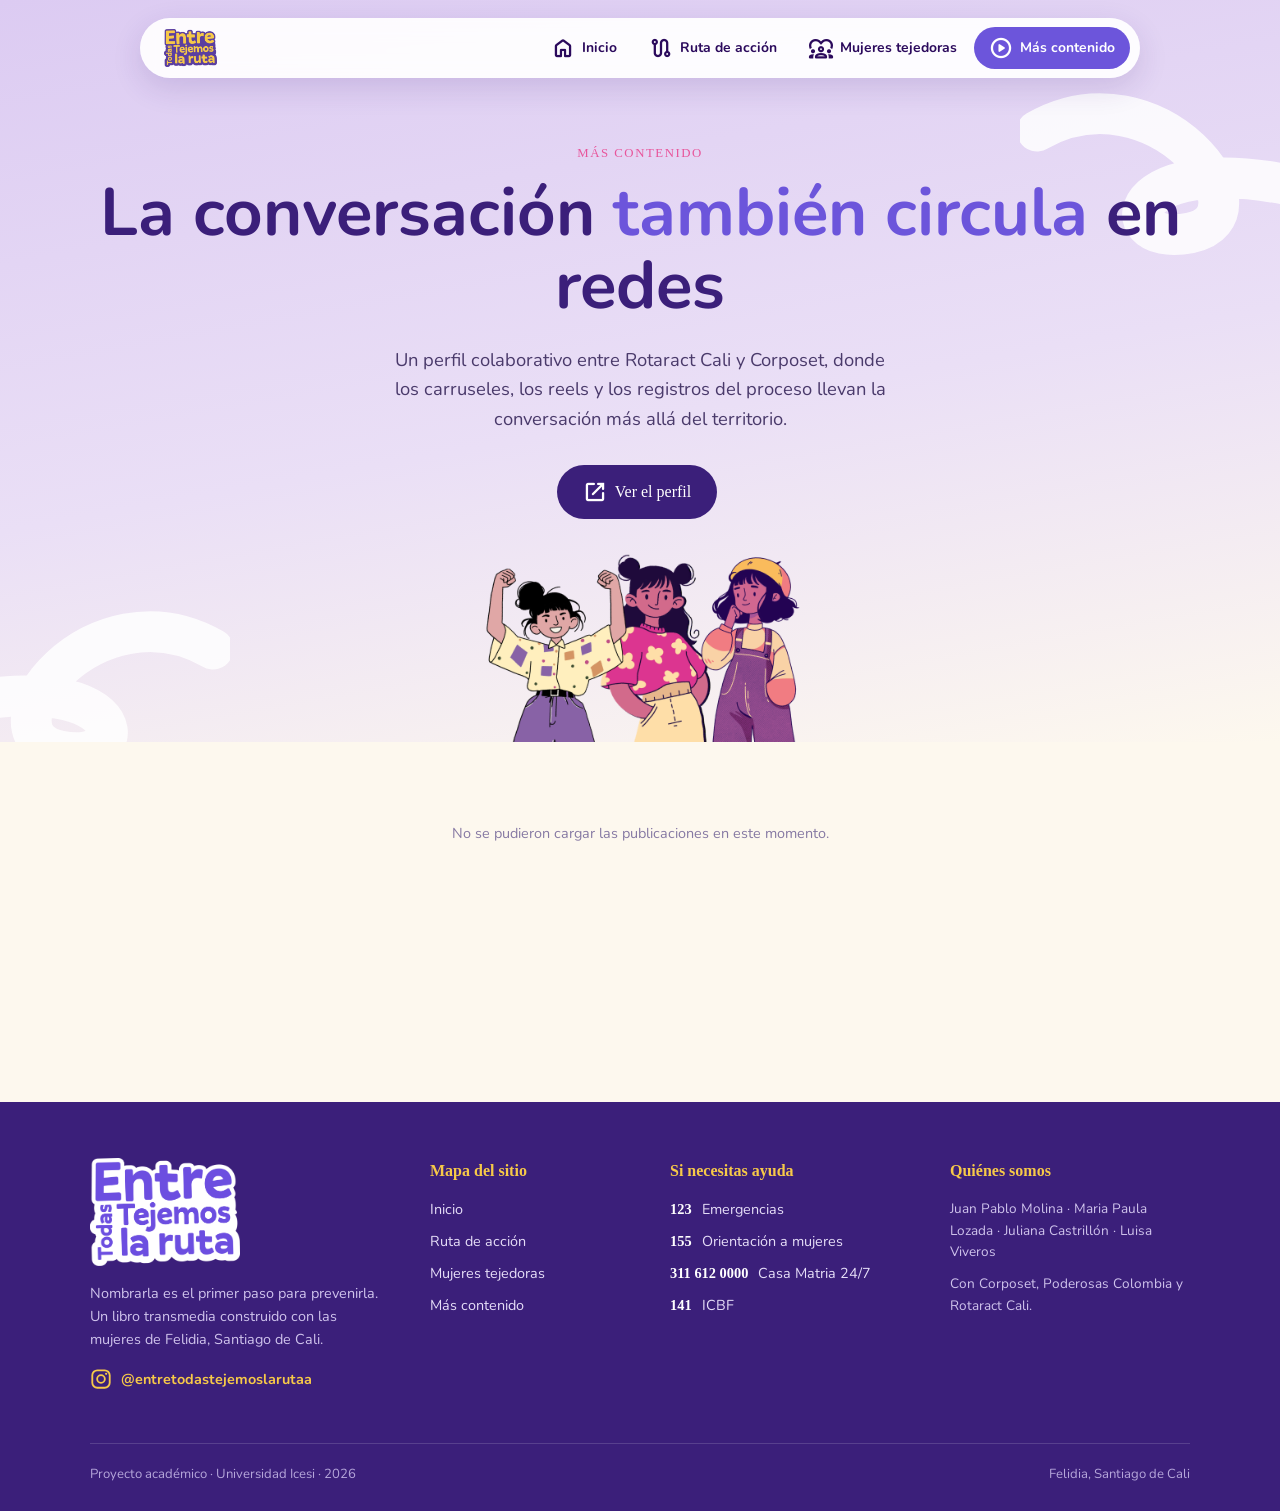
==== contenido.html @ 12bfb7f9 "Add files via upload" ====
<!DOCTYPE html>
<html lang="es">
<head>
<meta charset="UTF-8">
<meta name="viewport" content="width=device-width,initial-scale=1">
<title>Más contenido · Entre Todas Tejemos la Ruta</title>
<link href="https://fonts.googleapis.com/css2?family=Nunito:wght@400;600;700;800&display=swap" rel="stylesheet">
<link href="https://api.fontshare.com/v2/css?f[]=pally@400,500,700&display=swap" rel="stylesheet">
<link href="https://fonts.googleapis.com/css2?family=Material+Symbols+Rounded:opsz,wght,FILL,GRAD@24,400,0,0" rel="stylesheet">
<link rel="stylesheet" href="styles.css">
</head>
<body>

<nav>
  <a class="marca" href="index.html"><img src="logo2.png" alt="Entre Todas Tejemos la Ruta"></a>
  <div class="menu">
    <a class="ir" href="index.html"><span class="material-symbols-rounded">home</span>Inicio</a>
    <a class="ir" href="ruta.html"><span class="material-symbols-rounded">route</span>Ruta de acción</a>
    <a class="ir" href="tejedoras.html"><span class="material-symbols-rounded">diversity_1</span>Mujeres tejedoras</a>
    <a class="ir activo" href="contenido.html"><span class="material-symbols-rounded">play_circle</span>Más contenido</a>
  </div>
</nav>

<header class="banner interno lila ajustado centro">
  <svg class="squig fuerte" style="right:-80px;top:80px;width:340px" viewBox="0 0 200 120" fill="none" stroke="#fff" stroke-width="24" stroke-linecap="round"><path d="M10 30C80 -10 150 80 100 90S60 30 190 70"/></svg>
  <svg class="squig fuerte" style="left:-110px;bottom:-60px;width:340px;transform:scaleX(-1)" viewBox="0 0 200 120" fill="none" stroke="#fff" stroke-width="24" stroke-linecap="round"><path d="M10 30C80 -10 150 80 100 90S60 30 190 70"/></svg>
  <div class="wrap">
    <span class="eyebrow">Más contenido</span>
    <h1>La conversación <em>también circula</em> en redes</h1>
    <p>Un perfil colaborativo entre Rotaract Cali y Corposet, donde los carruseles, los reels y los registros del proceso llevan la conversación más allá del territorio.</p>
    <a class="btn" id="iglink" href="#" target="_blank" rel="noopener"><span class="material-symbols-rounded">open_in_new</span>Ver el perfil</a>

    <!-- Para cambiar la imagen, reemplaza el nombre del archivo -->
    <div class="ilustra-caja">
      <img class="ilustra" src="Group 19.png" alt="Ilustración de las tejedoras">
    </div>
  </div>
</header>

<section class="fondo-crema" style="padding-top:0">
  <div class="wrap">
    <!-- Aqui se cargan solas las publicaciones de Instagram -->
    <div class="muro" id="feed">
      <p class="pie-feed">Cargando publicaciones…</p>
    </div>
  </div>
</section>

<footer>
  <div class="pie">
    <div class="pie-marca">
      <!-- Cambia logo.png por tu logo cuando lo tengas -->
      <img src="logo.png" alt="Entre Todas Tejemos la Ruta" class="logo">
      <p>Nombrarla es el primer paso para prevenirla. Un libro transmedia construido con las mujeres de Felidia, Santiago de Cali.</p>
      <a class="red" href="https://www.instagram.com/entretodastejemoslarutaa/" target="_blank" rel="noopener" aria-label="Instagram">
        <svg viewBox="0 0 24 24" width="22" height="22" fill="none" stroke="currentColor" stroke-width="2" stroke-linecap="round"><rect x="2.5" y="2.5" width="19" height="19" rx="5.5"/><circle cx="12" cy="12" r="4.2"/><circle cx="17.6" cy="6.4" r="1.2" fill="currentColor" stroke="none"/></svg>
        <span>@entretodastejemoslarutaa</span>
      </a>
    </div>

    <div class="pie-col">
      <h4>Mapa del sitio</h4>
      <a href="index.html">Inicio</a>
      <a href="ruta.html">Ruta de acción</a>
      <a href="tejedoras.html">Mujeres tejedoras</a>
      <a href="contenido.html">Más contenido</a>
    </div>

    <div class="pie-col">
      <h4>Si necesitas ayuda</h4>
      <a href="tel:123"><b>123</b> Emergencias</a>
      <a href="tel:155"><b>155</b> Orientación a mujeres</a>
      <a href="tel:3116120000"><b>311 612 0000</b> Casa Matria 24/7</a>
      <a href="tel:141"><b>141</b> ICBF</a>
    </div>

    <div class="pie-col">
      <h4>Quiénes somos</h4>
      <p class="pie-txt">Juan Pablo Molina · Maria Paula Lozada · Juliana Castrillón · Luisa Viveros</p>
      <p class="pie-txt">Con Corposet, Poderosas Colombia y Rotaract Cali.</p>
    </div>
  </div>

  <div class="pie-abajo">
    <span>Proyecto académico · Universidad Icesi · 2026</span>
    <span>Felidia, Santiago de Cali</span>
  </div>
</footer>

<script>
/* =========================================================
   1) EL USUARIO DEL PERFIL (sin la arroba)
   ========================================================= */
var USUARIO_IG = "entretodastejemoslarutaa";

/* =========================================================
   2) EL FEED DE BEHOLD
   ========================================================= */
var FEED = "https://feeds.behold.so/5PLVJlpUCPObW07onoo1";

/* Cuantas publicaciones mostrar */
var CUANTAS = 6;

/* ---- De aqui para abajo no hace falta cambiar nada ---- */
document.getElementById("iglink").href = "https://www.instagram.com/" + USUARIO_IG + "/";

var feed = document.getElementById("feed");

/* Saca la mejor imagen disponible de una publicacion o de una lamina */
function sacarImagen(m){
  return (m.sizes && m.sizes.medium && m.sizes.medium.mediaUrl) ||
         (m.sizes && m.sizes.large  && m.sizes.large.mediaUrl)  ||
         (m.sizes && m.sizes.full   && m.sizes.full.mediaUrl)   ||
         m.thumbnailUrl || m.mediaUrl || "";
}

/* Arma una tarjeta con su carrusel propio */
function armarTarjeta(p){
  var laminas = (p.children && p.children.length) ? p.children : [p];
  var esVideo = (p.mediaType === "VIDEO");

  var card = document.createElement("article");
  card.className = "igc" + (esVideo ? " reel" : "");

  /* --- zona de medios --- */
  var medios = document.createElement("div");
  medios.className = "medios";

  laminas.forEach(function(m, i){
    var slide = document.createElement("div");
    slide.className = "slide" + (i === 0 ? " on" : "");
    if (m.mediaType === "VIDEO") {
      var v = document.createElement("video");
      v.src = m.mediaUrl;
      v.poster = m.thumbnailUrl || "";
      v.controls = true;
      v.playsInline = true;
      v.preload = "metadata";
      slide.appendChild(v);
    } else {
      var img = document.createElement("img");
      img.src = sacarImagen(m);
      img.alt = "Publicación de Instagram";
      img.loading = "lazy";
      slide.appendChild(img);
    }
    medios.appendChild(slide);
  });

  /* flechas y puntos, solo si hay mas de una lamina */
  if (laminas.length > 1) {
    var pos = 0;
    var slides = medios.querySelectorAll(".slide");

    var puntos = document.createElement("div");
    puntos.className = "puntos";
    laminas.forEach(function(_, i){
      var d = document.createElement("span");
      if (i === 0) d.className = "on";
      puntos.appendChild(d);
    });

    function mover(n){
      // pausa cualquier video antes de cambiar de lamina
      var vid = slides[pos].querySelector("video");
      if (vid) vid.pause();
      slides[pos].classList.remove("on");
      puntos.children[pos].classList.remove("on");
      pos = (n + slides.length) % slides.length;
      slides[pos].classList.add("on");
      puntos.children[pos].classList.add("on");
    }

    var atras = document.createElement("button");
    atras.className = "flecha izq";
    atras.innerHTML = '<span class="material-symbols-rounded">chevron_left</span>';
    atras.onclick = function(){ mover(pos - 1); };

    var adelante = document.createElement("button");
    adelante.className = "flecha der";
    adelante.innerHTML = '<span class="material-symbols-rounded">chevron_right</span>';
    adelante.onclick = function(){ mover(pos + 1); };

    medios.appendChild(atras);
    medios.appendChild(adelante);
    medios.appendChild(puntos);

    var cuenta = document.createElement("span");
    cuenta.className = "cuenta";
    cuenta.innerHTML = '<span class="material-symbols-rounded">filter_none</span>';
    medios.appendChild(cuenta);
  }

  card.appendChild(medios);

  /* --- copy de la publicacion --- */
  var texto = (p.caption || "").trim();
  var pie = document.createElement("div");
  pie.className = "copy";
  if (texto === "") {
    pie.innerHTML = '<p class="sincopy">Sin descripción</p>';
  } else {
    var parrafo = document.createElement("p");
    parrafo.className = "recortado";
    parrafo.textContent = texto;
    var mas = document.createElement("button");
    mas.className = "vermas";
    mas.textContent = "Ver más";
    mas.onclick = function(){
      parrafo.classList.toggle("recortado");
      mas.textContent = parrafo.classList.contains("recortado") ? "Ver más" : "Ver menos";
    };
    pie.appendChild(parrafo);
    pie.appendChild(mas);
  }

  var enlace = document.createElement("a");
  enlace.className = "ira";
  enlace.href = p.permalink;
  enlace.target = "_blank";
  enlace.rel = "noopener";
  enlace.innerHTML = '<span class="material-symbols-rounded">open_in_new</span>Ver en Instagram';
  pie.appendChild(enlace);

  card.appendChild(pie);
  return card;
}

fetch(FEED)
  .then(function(r){ return r.json(); })
  .then(function(datos){
    var posts = Array.isArray(datos) ? datos : (datos.posts || []);
    feed.innerHTML = "";
    if (posts.length === 0) {
      feed.innerHTML = '<p class="pie-feed">Todavía no hay publicaciones.</p>';
      return;
    }
    posts.slice(0, CUANTAS).forEach(function(p){
      feed.appendChild(armarTarjeta(p));
    });
  })
  .catch(function(){
    feed.innerHTML = '<p class="pie-feed">No se pudieron cargar las publicaciones en este momento.</p>';
  });
</script>
</body>
</html>
---- styles.css ----
/* ===== Entre Todas Tejemos la Ruta — estilos compartidos ===== */
:root{
  --lila:#DCCBF2; --lila2:#EFE8FA; --mor:#6C55DB; --mor-d:#3B1F7A;
  --ink:#2B0A5C; --rosa:#E8559B; --rosa-l:#FBE7F1; --amar:#F7C948; --crema:#FDF8EE;
}
*{box-sizing:border-box;margin:0}
html{scroll-behavior:smooth}
body{font-family:'Nunito',sans-serif;color:var(--ink);background:var(--crema);line-height:1.6;overflow-x:hidden}
h1,h2,h3{font-family:'Pally','Nunito',sans-serif;font-weight:700;line-height:1.08}
img{max-width:100%;display:block}
section{position:relative;padding:110px 6vw;overflow:hidden}
.wrap{max-width:1100px;margin:auto;position:relative;z-index:2}
h2{font-size:clamp(2rem,4.6vw,3.2rem);color:var(--mor-d);margin-bottom:18px}
h2 em{font-style:normal;color:var(--rosa)}
p.lead{font-size:1.1rem;max-width:660px;color:#4A3A6B}
.centro{text-align:center}
.centro p.lead{margin-left:auto;margin-right:auto}

.material-symbols-rounded{
  font-variation-settings:'FILL' 0,'wght' 500,'GRAD' 0,'opsz' 24;
  vertical-align:middle;line-height:1;
}

/* Espirales de fondo, gruesas y presentes */
.squig{position:absolute;pointer-events:none;z-index:0;opacity:.5}
.squig.fuerte{opacity:.85}

/* ===== MENU superpuesto, sin franja ===== */
nav{
  position:fixed;top:18px;left:50%;transform:translateX(-50%);
  z-index:100;width:min(1000px,94vw);
  background:rgba(255,255,255,.92);backdrop-filter:blur(10px);
  border-radius:99px;padding:9px 10px 9px 24px;
  display:flex;justify-content:space-between;align-items:center;gap:10px;
  box-shadow:0 10px 30px rgba(59,31,122,.14);
}
nav .marca{font-family:'Pally';color:var(--mor-d);text-decoration:none;font-weight:700;font-size:1rem}
nav .menu{display:flex;gap:2px;flex-wrap:wrap}
nav a.ir{display:inline-flex;align-items:center;gap:7px;text-decoration:none;color:var(--ink);font-weight:700;font-size:.87rem;padding:9px 15px;border-radius:99px;transition:.2s}
nav a.ir:hover{background:var(--lila2)}
nav a.ir.activo{background:var(--mor);color:#fff}
@media(max-width:900px){
  nav{border-radius:24px;flex-direction:column;align-items:flex-start;padding:14px 18px;top:10px}
  nav .menu{width:100%;gap:2px}
  nav a.ir{font-size:.8rem;padding:7px 11px}
}

/* ===== BANNERS ===== */
.banner{padding:190px 6vw 120px;position:relative;overflow:hidden}
.banner.claro{background:var(--crema)}
.banner.lila{background:linear-gradient(170deg,var(--lila) 0%,#EADFF6 55%,var(--crema) 100%)}
.banner .eyebrow{display:inline-block;font-family:'Pally';color:var(--rosa);letter-spacing:.12em;text-transform:uppercase;font-size:.8rem;margin-bottom:14px}
.banner h1{font-size:clamp(2.6rem,7vw,5.2rem);color:var(--mor-d);max-width:14ch}
.banner h1 em{font-style:normal;color:var(--mor)}
.banner p{margin:22px 0 28px;font-size:1.15rem;max-width:46ch;color:#4A3A6B}
.hero{display:grid;grid-template-columns:1.05fr .95fr;gap:40px;align-items:center}
@media(max-width:860px){.hero{grid-template-columns:1fr}.banner{padding-top:230px}}

/* Mosaico del banner de inicio */
.mosaico{display:grid;grid-template-columns:1fr 1fr;grid-auto-rows:118px;gap:14px}
.mos{border-radius:22px;overflow:hidden;display:grid;place-items:center;padding:16px;text-align:center;font-family:'Pally';font-size:.95rem;line-height:1.25}
.mos.alto{grid-row:span 2}
.mos.foto{background:#fff;padding:0}
.mos.foto img{width:100%;height:100%;object-fit:contain}
.mos.m1{background:var(--mor);color:#fff}
.mos.m2{background:var(--amar);color:var(--ink)}
.mos.m3{background:var(--rosa-l);color:var(--rosa)}
.mos.m4{background:var(--lila);color:var(--mor-d)}

/* Banner interno de las paginas */
.banner.interno{padding:200px 6vw 90px}
.banner.interno h1{font-size:clamp(2.3rem,6vw,4.2rem);max-width:18ch}

/* ===== BOTONES ===== */
.btn{display:inline-flex;gap:8px;align-items:center;background:var(--mor-d);color:#fff;text-decoration:none;font-family:'Pally';padding:14px 26px;border-radius:99px;transition:.2s;margin:4px 6px 0 0}
.btn:hover{transform:translateY(-3px);background:var(--mor)}
.btn.y{background:var(--amar);color:var(--ink)}
.btn.y:hover{background:#ffd75e}
.btn.rosa{background:var(--rosa);color:#fff}
.btn.rosa:hover{background:#f06dab}

/* ===== AVISO ===== */
.aviso{margin-top:30px;background:#fff;border-radius:20px;padding:20px 24px;max-width:680px;display:flex;gap:16px;box-shadow:0 8px 24px rgba(59,31,122,.07)}
.aviso .material-symbols-rounded{color:var(--rosa);font-size:30px}
.aviso b{font-family:'Pally';color:var(--mor-d);display:block;margin-bottom:4px}
.aviso p{font-size:.97rem;color:#4A3A6B}

/* ===== DOS COLUMNAS ===== */
.two{display:grid;grid-template-columns:1fr 1fr;gap:50px;align-items:center}
@media(max-width:860px){.two{grid-template-columns:1fr}}
.stats{display:grid;gap:12px}
.stat{border-radius:22px;padding:18px 22px;background:#fff;display:flex;gap:16px;align-items:center;box-shadow:0 6px 18px rgba(59,31,122,.06)}
.stat .material-symbols-rounded{font-size:34px;color:var(--mor)}
.stat b{font-family:'Pally';display:block;color:var(--mor-d)}
.stat span.d{font-size:.93rem;color:#5B4A7D}
.stat:nth-child(2) .material-symbols-rounded{color:var(--rosa)}
.stat:nth-child(3) .material-symbols-rounded{color:#D8A72A}
.stat:nth-child(4) .material-symbols-rounded{color:var(--mor-d)}

/* ===== TARJETAS ===== */
.cards{display:grid;grid-template-columns:repeat(auto-fit,minmax(235px,1fr));gap:20px;margin-top:40px}
.card{border-radius:26px;padding:26px;background:#fff;transition:.25s;box-shadow:0 8px 22px rgba(59,31,122,.06)}
.card:hover{transform:translateY(-6px)}
.card .n{width:48px;height:48px;border-radius:16px;background:var(--lila2);color:var(--mor);display:grid;place-items:center;margin-bottom:14px}
.card h4{color:var(--rosa);font-family:'Pally';font-size:.78rem;letter-spacing:.08em;margin-bottom:6px}
.card h3{font-size:1.3rem;margin-bottom:8px;color:var(--mor-d)}
.card p{font-size:.95rem;color:#5B4A7D}
/* acentos puntuales de color */
.card.acento-amar{background:var(--amar)}
.card.acento-amar .n{background:rgba(255,255,255,.55);color:var(--mor-d)}
.card.acento-amar h4{color:var(--mor-d)}
.card.acento-amar p{color:#4A3A1B}
.card.acento-lila{background:var(--lila)}
.card.acento-lila .n{background:rgba(255,255,255,.6)}
.card.acento-rosa{background:var(--rosa-l)}
.card.acento-rosa .n{background:#fff;color:var(--rosa)}

.quote{margin-top:56px;font-family:'Pally';font-size:clamp(1.5rem,3.2vw,2.3rem);text-align:center;color:var(--mor-d);max-width:20ch;margin-left:auto;margin-right:auto}
.quote span{color:var(--rosa)}

/* ===== FONDOS ===== */
.fondo-crema{background:var(--crema)}
.fondo-blanco{background:#fff}
.fondo-suave{background:var(--lila2)}
.fondo-morado{background:var(--mor-d);color:#fff}
.fondo-morado h2{color:#fff}
.fondo-morado p.lead{color:#D9CFF2}

/* ===== RUTA: botones del selector ===== */
.selector{display:flex;gap:12px;flex-wrap:wrap;justify-content:center;margin:0 0 30px}
.tab{border:0;cursor:pointer;font-family:'Pally';font-size:.95rem;padding:14px 26px;border-radius:99px;background:#fff;color:var(--mor);display:inline-flex;align-items:center;gap:9px;transition:.2s;box-shadow:0 6px 16px rgba(59,31,122,.08)}
.tab:hover{transform:translateY(-2px)}
.tab.on{background:var(--mor);color:#fff}
.tab[data-t="f"].on{background:var(--rosa);color:#fff}

/* Criterios: todos en una sola linea */
.crit{display:flex;flex-wrap:nowrap;gap:10px;justify-content:center;margin:0 auto 70px;max-width:100%}
.crit span{background:#fff;border-radius:99px;padding:10px 18px;font-weight:700;font-size:.85rem;display:inline-flex;align-items:center;gap:8px;color:var(--mor-d);white-space:nowrap}
.crit .material-symbols-rounded{color:var(--rosa);font-size:19px}
@media(max-width:1100px){
  .crit{flex-wrap:wrap}
}

/* Iconos rellenos */
.material-symbols-rounded.relleno{font-variation-settings:'FILL' 1,'wght' 500,'GRAD' 0,'opsz' 24}

/* ===== RUTA en zig zag: dos columnas ===== */
.zigzag{position:relative;display:grid;grid-template-columns:1fr 1fr;gap:28px 70px;max-width:1000px;margin:auto}
.zigzag:before{content:"";position:absolute;left:50%;top:10px;bottom:10px;width:6px;margin-left:-3px;background:var(--lila);border-radius:99px}
#panel-f .zigzag:before{background:var(--rosa-l)}
.paso{position:relative}
/* los pares bajan para que quede en zig zag */
.paso:nth-child(even){margin-top:70px}
.etiqueta{display:inline-block;font-family:'Pally';font-size:.82rem;letter-spacing:.06em;text-transform:uppercase;color:#fff;background:var(--mor);padding:7px 20px;border-radius:12px 12px 0 0;margin-left:16px}
#panel-f .etiqueta{background:var(--rosa)}
.caja{background:#fff;border-radius:22px;padding:24px 26px;box-shadow:0 10px 26px rgba(59,31,122,.08);border-left:7px solid var(--mor);position:relative;transition:.25s}
#panel-f .caja{border-left-color:var(--rosa)}
.caja:hover{transform:translateY(-5px)}
.caja .icono{position:absolute;top:20px;right:22px;font-size:46px;color:var(--lila)}
#panel-f .caja .icono{color:var(--rosa-l)}
.caja h3{font-size:1.25rem;color:var(--mor-d);margin-bottom:8px;padding-right:56px}
#panel-f .caja h3{color:var(--rosa)}
.caja p{font-size:.95rem;color:#5B4A7D}
/* puntito que conecta con la linea central */
.paso:nth-child(odd) .caja:after,
.paso:nth-child(even) .caja:after{content:"";position:absolute;top:34px;width:18px;height:18px;border-radius:50%;background:var(--mor);border:4px solid var(--crema)}
.paso:nth-child(odd) .caja:after{right:-44px}
.paso:nth-child(even) .caja:after{left:-44px}
#panel-f .caja:after{background:var(--rosa)}
@media(max-width:820px){
  .zigzag{grid-template-columns:1fr;gap:22px}
  .zigzag:before{display:none}
  .paso:nth-child(even){margin-top:0}
  .caja:after{display:none!important}
}

/* Notas y avisos dentro de los pasos */
.note{margin-top:12px;background:var(--lila2);border-radius:14px;padding:10px 15px;font-size:.88rem;font-weight:600;display:flex;gap:9px;align-items:flex-start;text-align:left;color:var(--mor-d)}
.note .material-symbols-rounded{font-size:20px;color:var(--mor);flex-shrink:0}
.warn{background:#FFF3C9}
.warn .material-symbols-rounded{color:#B98600}
.urgente{margin-top:12px;background:var(--rosa-l);border-radius:16px;padding:14px 18px}
.urgente b.big{font-family:'Pally';font-size:2.4rem;color:var(--rosa);display:block;line-height:1}
.urgente small{font-size:.88rem;color:#6B2B4D}
.pill{display:inline-block;background:var(--lila2);color:var(--mor);border-radius:99px;padding:3px 14px;font-weight:800;font-size:.8rem;margin:6px 4px 0 0}
[hidden]{display:none!important}

/* Imagen del banner interno */
.banner-img{display:grid;place-items:center}
.banner-img img{width:100%;max-width:460px;border-radius:26px}

/* ===== LINEAS DE ATENCION ===== */
.lines{display:grid;grid-template-columns:230px 1fr;gap:22px;margin-top:40px}
.big{background:var(--mor-d);color:#fff;border-radius:28px;padding:28px;display:flex;flex-direction:column;justify-content:center}
.big b{font-family:'Pally';font-size:4.2rem;color:var(--amar);line-height:1}
.big span{font-family:'Pally';font-size:1.1rem}
.big small{opacity:.85;margin-top:6px}
.grid-l{display:grid;grid-template-columns:repeat(auto-fit,minmax(252px,1fr));gap:12px}
.l{background:#fff;border-radius:20px;padding:16px 18px;display:flex;gap:14px;align-items:center}
.l>b{font-family:'Pally';font-size:1.2rem;color:var(--rosa);min-width:96px}
.l strong{display:block;color:var(--mor-d)}
.l small{display:block;color:#6B5B88}
@media(max-width:820px){.lines{grid-template-columns:1fr}}

/* ===== TEJEDORAS ===== */
.tejedoras{display:grid;grid-template-columns:repeat(auto-fit,minmax(240px,1fr));gap:24px;margin-top:46px}
.tej{background:#fff;border-radius:26px;padding:28px 24px;text-align:center;box-shadow:0 8px 22px rgba(59,31,122,.06);transition:.25s}
.tej:hover{transform:translateY(-6px)}
.bolita{width:132px;height:132px;border-radius:50%;margin:0 auto 18px;background:var(--lila2);display:grid;place-items:center;overflow:hidden;border:5px solid #fff;box-shadow:0 0 0 4px var(--lila2)}
.bolita img{width:100%;height:100%;object-fit:cover}
.tej:nth-child(2) .bolita{background:var(--rosa-l);box-shadow:0 0 0 4px var(--rosa-l)}
.tej:nth-child(3) .bolita{background:#FFF3C9;box-shadow:0 0 0 4px #FFF3C9}
.tej:nth-child(4) .bolita{background:var(--lila);box-shadow:0 0 0 4px var(--lila)}
.tej h4{font-family:'Pally';font-size:.74rem;letter-spacing:.08em;color:var(--rosa);margin-bottom:4px}
.tej h3{font-size:1.5rem;color:var(--mor-d);margin-bottom:8px}
.tej p{font-size:.93rem;color:#5B4A7D}
.tej .preg{display:block;margin-top:10px;font-style:italic;color:var(--mor);font-weight:700}

/* ===== INSTAGRAM ===== */
.ig{display:grid;grid-template-columns:repeat(auto-fit,minmax(235px,1fr));gap:18px;margin-top:40px}
.igc{background:#fff;border-radius:24px;overflow:hidden;box-shadow:0 8px 22px rgba(59,31,122,.06)}
.igc .im{aspect-ratio:1;display:grid;place-items:center;font-family:'Pally';text-align:center;padding:20px;font-size:1.05rem;line-height:1.2}
.igc:nth-child(1) .im{background:var(--lila);color:var(--mor-d)}
.igc:nth-child(2) .im{background:var(--rosa-l);color:var(--rosa)}
.igc:nth-child(3) .im{background:var(--amar);color:var(--mor-d)}
.igc:nth-child(4) .im{background:var(--lila2);color:var(--mor)}
.igc .tx{padding:16px 18px;font-size:.9rem;color:#5B4A7D}
.igc .tx b{display:block;font-family:'Pally';color:var(--mor-d);margin-bottom:3px}
.embed{margin-top:40px;background:#fff;border-radius:24px;padding:28px;text-align:center;box-shadow:0 8px 22px rgba(59,31,122,.06)}

/* ===== MAPA ===== */
.frame{margin-top:34px;border-radius:26px;overflow:hidden;box-shadow:0 18px 40px rgba(59,31,122,.16);background:#fff}
.frame iframe{width:100%;height:min(72vh,640px);border:0;display:block}


/* ===== Carrusel de tarjetas VBG: todas blancas, se iluminan en amarillo ===== */
.cards.vbg .card{background:#fff;transition:background .5s,transform .5s,box-shadow .5s}
.cards.vbg .card.activa{background:var(--amar);transform:translateY(-10px);box-shadow:0 16px 32px rgba(59,31,122,.14)}
.cards.vbg .card.activa .n{background:rgba(255,255,255,.6);color:var(--mor-d)}
.cards.vbg .card.activa h4{color:var(--mor-d)}
.cards.vbg .card.activa p{color:#4A3A1B}

/* ===== Ventana estilo explorador de archivos (mapa) ===== */
.banner.interno.centro{text-align:center;padding-top:140px;padding-bottom:50px}
.banner.interno.centro h1{max-width:none;margin:0 auto}
.banner.interno.centro p{margin:16px auto 22px}
.ventana{margin:34px auto 0;max-width:1000px;background:var(--amar);border-radius:24px;padding:14px;box-shadow:0 22px 50px rgba(59,31,122,.18)}
.ventana .barra{display:flex;align-items:center;gap:8px;padding:4px 8px 12px}
.ventana .punto{width:13px;height:13px;border-radius:50%;background:rgba(59,31,122,.28)}
.ventana .punto:nth-child(1){background:var(--rosa)}
.ventana .punto:nth-child(2){background:#fff}
.ventana .punto:nth-child(3){background:var(--mor)}
.ventana .titulo{flex:1;text-align:center;font-family:'Pally';font-size:.85rem;color:var(--mor-d);opacity:.75;margin-right:50px}
.ventana iframe{width:100%;height:min(66vh,560px);border:0;display:block;border-radius:14px;background:#fff}
@media(max-width:700px){
  .ventana .titulo{display:none}
  .ventana iframe{height:60vh}
}

/* ===== Banner con menos aire arriba ===== */
.banner.interno.ajustado{padding-top:140px;padding-bottom:0}

/* ===== Muro de publicaciones: 3 por fila ===== */
.muro{
  display:grid;
  grid-template-columns:repeat(3,1fr);
  grid-auto-rows:210px;
  gap:20px;
  margin-top:40px;
}
.muro .igc{
  grid-row:span 2;              /* una foto o un carrusel ocupa 2 filas */
  background:#fff;border-radius:22px;overflow:hidden;
  box-shadow:0 8px 22px rgba(59,31,122,.07);
  display:flex;flex-direction:column;transition:.25s;
}
.muro .igc.reel{grid-row:span 3}  /* un reel es mas alto y compensa dos tarjetas */
.muro .igc:hover{transform:translateY(-5px);box-shadow:0 14px 30px rgba(59,31,122,.12)}
@media(max-width:900px){
  .muro{grid-template-columns:repeat(2,1fr)}
}
@media(max-width:600px){
  .muro{grid-template-columns:1fr;grid-auto-rows:auto}
  .muro .igc,.muro .igc.reel{grid-row:auto}
  .medios{height:320px}
}

/* ===== Zona de medios con carrusel ===== */
.medios{position:relative;flex:1;min-height:0;background:var(--lila2);overflow:hidden}
.slide{position:absolute;inset:0;opacity:0;visibility:hidden;transition:opacity .3s}
.slide.on{opacity:1;visibility:visible}
.slide img,.slide video{width:100%;height:100%;object-fit:cover;display:block;background:#000}
.slide video{object-fit:contain}

.flecha{
  position:absolute;top:50%;transform:translateY(-50%);
  width:34px;height:34px;border:0;border-radius:50%;cursor:pointer;
  background:rgba(255,255,255,.9);color:var(--mor-d);
  display:grid;place-items:center;opacity:0;transition:.2s;z-index:3;
  box-shadow:0 3px 10px rgba(0,0,0,.18);
}
.igc:hover .flecha{opacity:1}
.flecha:hover{background:#fff}
.flecha.izq{left:8px}
.flecha.der{right:8px}
.flecha .material-symbols-rounded{font-size:22px}

.puntos{position:absolute;bottom:10px;left:0;right:0;display:flex;gap:5px;justify-content:center;z-index:3}
.puntos span{width:6px;height:6px;border-radius:50%;background:rgba(255,255,255,.6)}
.puntos span.on{background:#fff;transform:scale(1.3)}
.cuenta{position:absolute;top:10px;right:10px;color:#fff;z-index:3;text-shadow:0 1px 4px rgba(0,0,0,.5)}
.cuenta .material-symbols-rounded{font-size:19px}

/* ===== Copy de la publicacion ===== */
.copy{padding:14px 16px;font-size:.87rem;color:#5B4A7D;display:flex;flex-direction:column;gap:6px}
.copy p{white-space:pre-line}
.copy p.recortado{display:-webkit-box;-webkit-line-clamp:3;-webkit-box-orient:vertical;overflow:hidden}
.copy .sincopy{font-style:italic;opacity:.6}
.vermas{align-self:flex-start;border:0;background:none;padding:0;cursor:pointer;font-family:'Nunito';font-weight:800;font-size:.82rem;color:var(--rosa)}
.vermas:hover{text-decoration:underline}
.ira{display:inline-flex;align-items:center;gap:6px;margin-top:2px;font-weight:800;font-size:.82rem;color:var(--mor);text-decoration:none}
.ira:hover{text-decoration:underline}
.ira .material-symbols-rounded{font-size:17px}

.pie-feed{margin:40px 0;font-size:.9rem;color:#8679A3;text-align:center;grid-column:1/-1}

/* ===== FOOTER ===== */
footer{background:var(--mor-d);color:#fff;padding:56px 6vw 0}
.pie{max-width:1100px;margin:auto;display:grid;grid-template-columns:1.5fr 1fr 1.2fr 1.2fr;gap:40px}
.pie-marca .logo{width:150px;margin-bottom:16px}
.pie-marca p{font-size:.9rem;color:#CFC3EC;max-width:34ch}
.red{display:inline-flex;align-items:center;gap:9px;margin-top:16px;color:var(--amar);text-decoration:none;font-weight:700;font-size:.9rem}
.red:hover{text-decoration:underline}
.pie-col h4{font-family:'Pally';font-size:1rem;color:var(--amar);margin-bottom:14px}
.pie-col a{display:block;color:#E6DEF8;text-decoration:none;font-size:.9rem;margin-bottom:9px}
.pie-col a:hover{color:#fff;text-decoration:underline}
.pie-col a b{font-family:'Pally';color:#fff;margin-right:6px}
.pie-txt{font-size:.85rem;color:#CFC3EC;margin-bottom:10px}
.pie-abajo{max-width:1100px;margin:44px auto 0;padding:20px 0 26px;border-top:1px solid rgba(255,255,255,.15);display:flex;justify-content:space-between;flex-wrap:wrap;gap:10px;font-size:.82rem;color:#B5A6DA}
@media(max-width:900px){
  .pie{grid-template-columns:1fr 1fr;gap:34px}
}
@media(max-width:600px){
  .pie{grid-template-columns:1fr}
  .pie-abajo{flex-direction:column;text-align:center;justify-content:center}
}

/* Imagen del banner a tamano completo, aunque se recorte un poco */
.banner-img.grande{position:relative;align-self:stretch;min-height:440px}
.banner-img.grande img{
  position:absolute;top:50%;left:50%;transform:translate(-50%,-50%);
  width:auto;max-width:none;height:118%;
  max-height:none;border-radius:0;
}
@media(max-width:860px){
  .banner-img.grande{min-height:300px}
  .banner-img.grande img{height:100%;width:112%}
}

/* Ilustracion centrada debajo del texto del banner */
/* La imagen trae pixeles transparentes abajo: se recortan aqui.
   Sube RECORTE para quitar mas espacio, bajalo para quitar menos. */
.ilustra-caja{--recorte:0%;max-width:330px;margin:30px auto 0;overflow:hidden;line-height:0}
.ilustra{width:100%;display:block;margin-bottom:calc(-1 * var(--recorte))}
@media(max-width:600px){.ilustra-caja{max-width:240px}}

/* Ilustracion grande del banner de la ruta, dentro de su mitad derecha */
.banner-img.ancha{overflow:hidden}
.banner-img.ancha img{width:100%;max-width:none;height:auto;border-radius:0}

/* Banner de inicio, todo centrado */
.banner.lila.centro{text-align:center}
.banner.lila.centro h1{max-width:none;margin:0 auto}
.banner.lila.centro p{margin:22px auto 28px}

/* Logo dentro del menu */
nav .marca{display:flex;align-items:center}
nav .marca img{height:38px;width:auto;display:block}
@media(max-width:900px){nav .marca img{height:32px}}
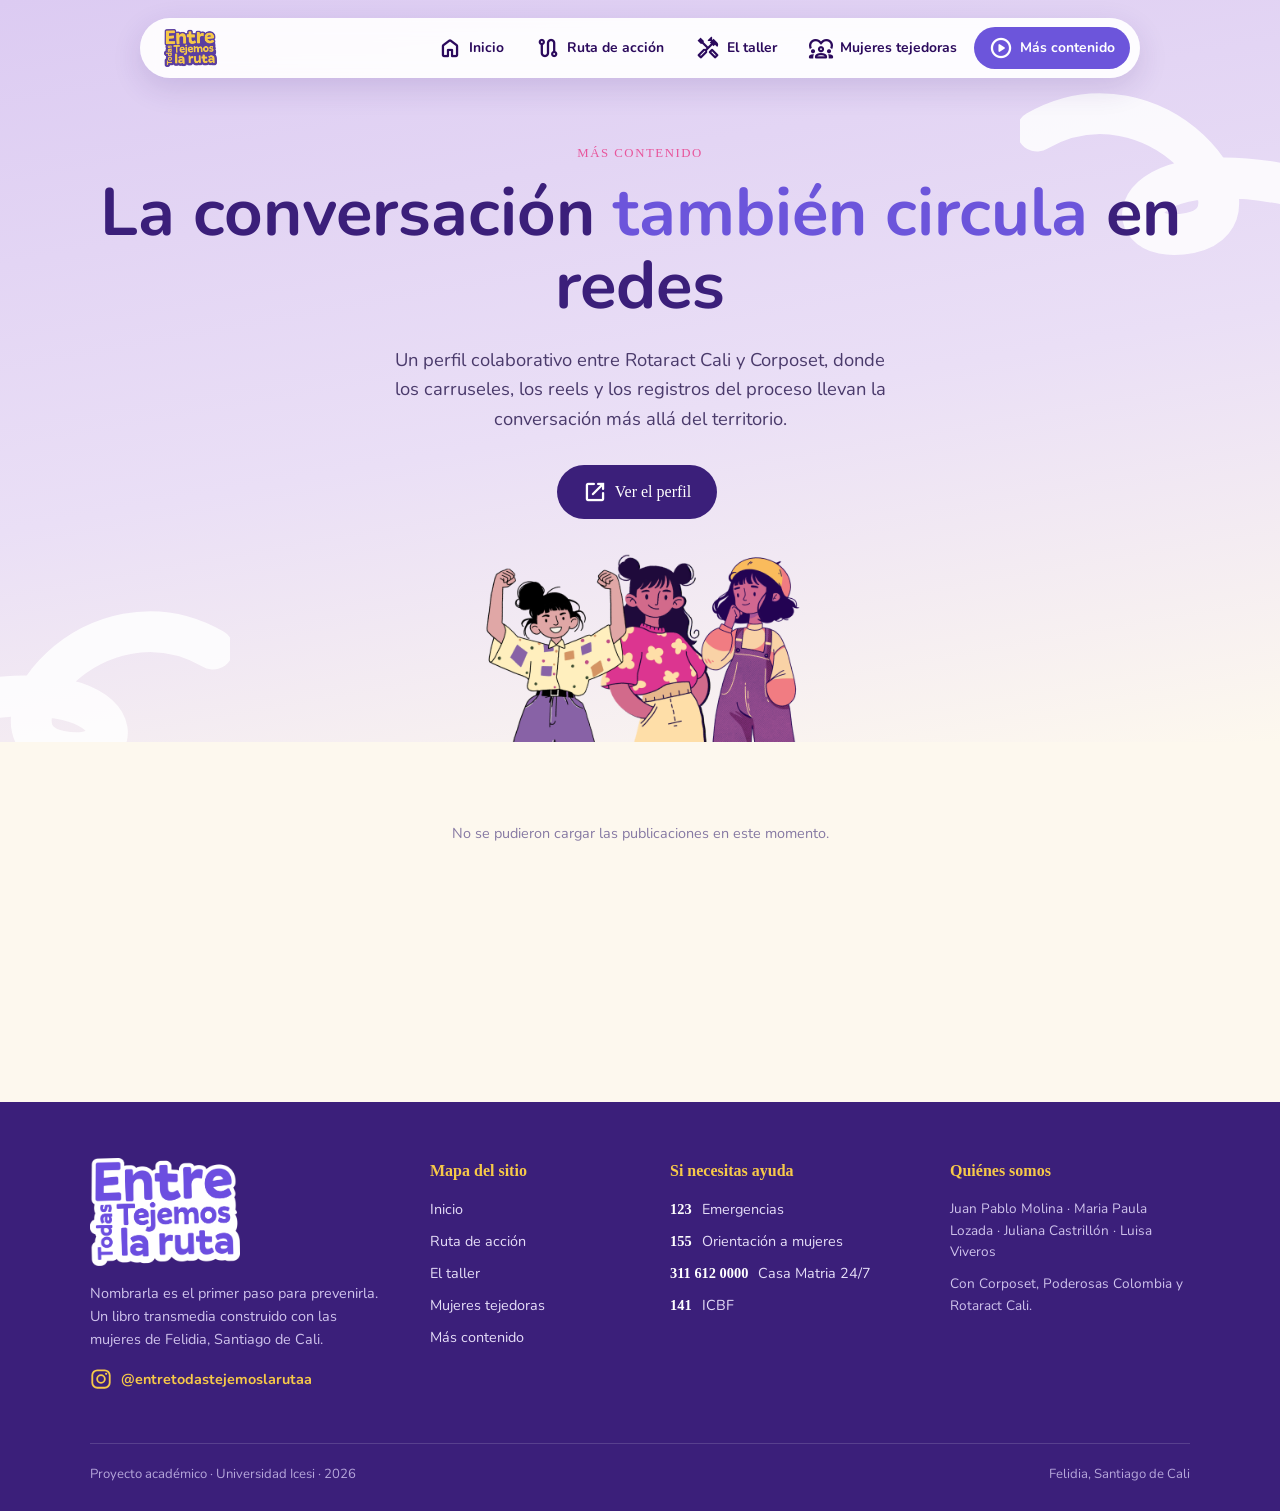
==== commit 1b41cf41: "v6" ====
--- a/contenido.html
+++ b/contenido.html
@@ -16,7 +16,8 @@
   <div class="menu">
     <a class="ir" href="index.html"><span class="material-symbols-rounded">home</span>Inicio</a>
     <a class="ir" href="ruta.html"><span class="material-symbols-rounded">route</span>Ruta de acción</a>
-    <a class="ir" href="tejedoras.html"><span class="material-symbols-rounded">diversity_1</span>Mujeres tejedoras</a>
+    <a class="ir" href="taller.html"><span class="material-symbols-rounded">handyman</span>El taller</a>
+        <a class="ir" href="tejedoras.html"><span class="material-symbols-rounded">diversity_1</span>Mujeres tejedoras</a>
     <a class="ir activo" href="contenido.html"><span class="material-symbols-rounded">play_circle</span>Más contenido</a>
   </div>
 </nav>
@@ -62,6 +63,7 @@
       <h4>Mapa del sitio</h4>
       <a href="index.html">Inicio</a>
       <a href="ruta.html">Ruta de acción</a>
+      <a href="taller.html">El taller</a>
       <a href="tejedoras.html">Mujeres tejedoras</a>
       <a href="contenido.html">Más contenido</a>
     </div>
@@ -244,4 +246,4 @@
   });
 </script>
 </body>
-</html>+</html>
--- a/styles.css
+++ b/styles.css
@@ -376,4 +376,26 @@
 /* Logo dentro del menu */
 nav .marca{display:flex;align-items:center}
 nav .marca img{height:38px;width:auto;display:block}
-@media(max-width:900px){nav .marca img{height:32px}}+@media(max-width:900px){nav .marca img{height:32px}}
+
+/* ===== Pagina del taller ===== */
+.sub{font-size:1.3rem;color:var(--mor);margin:0 0 18px}
+.lista{margin:10px 0 0 18px;padding:0;font-size:.95rem;color:#5B4A7D}
+.lista li{margin-bottom:8px}
+.caja .lista{margin-left:16px}
+.l .pic{font-size:30px;color:var(--mor);min-width:40px}
+.l>.pic+div{flex:1}
+
+/* Lista de materiales */
+.checklist{display:grid;grid-template-columns:repeat(auto-fit,minmax(300px,1fr));gap:10px;margin-top:34px}
+.checklist label{background:#fff;border-radius:16px;padding:14px 18px;display:flex;gap:12px;align-items:flex-start;font-size:.92rem;color:#5B4A7D;cursor:pointer;transition:.2s}
+.checklist label:hover{box-shadow:0 6px 16px rgba(59,31,122,.08)}
+.checklist input{accent-color:var(--rosa);width:19px;height:19px;margin-top:2px;flex-shrink:0;cursor:pointer}
+.checklist input:checked+span{text-decoration:line-through;opacity:.5}
+
+/* Cuestionario */
+.preguntas{margin:0;padding-left:22px;display:grid;gap:22px}
+.preguntas>li{color:var(--mor-d);font-size:1rem}
+.preguntas>li>b{color:var(--mor-d)}
+.esperada{display:block;margin-top:8px;font-size:.85rem;color:var(--rosa);font-weight:700}
+.aviso.warn{background:#FFF8E3}
